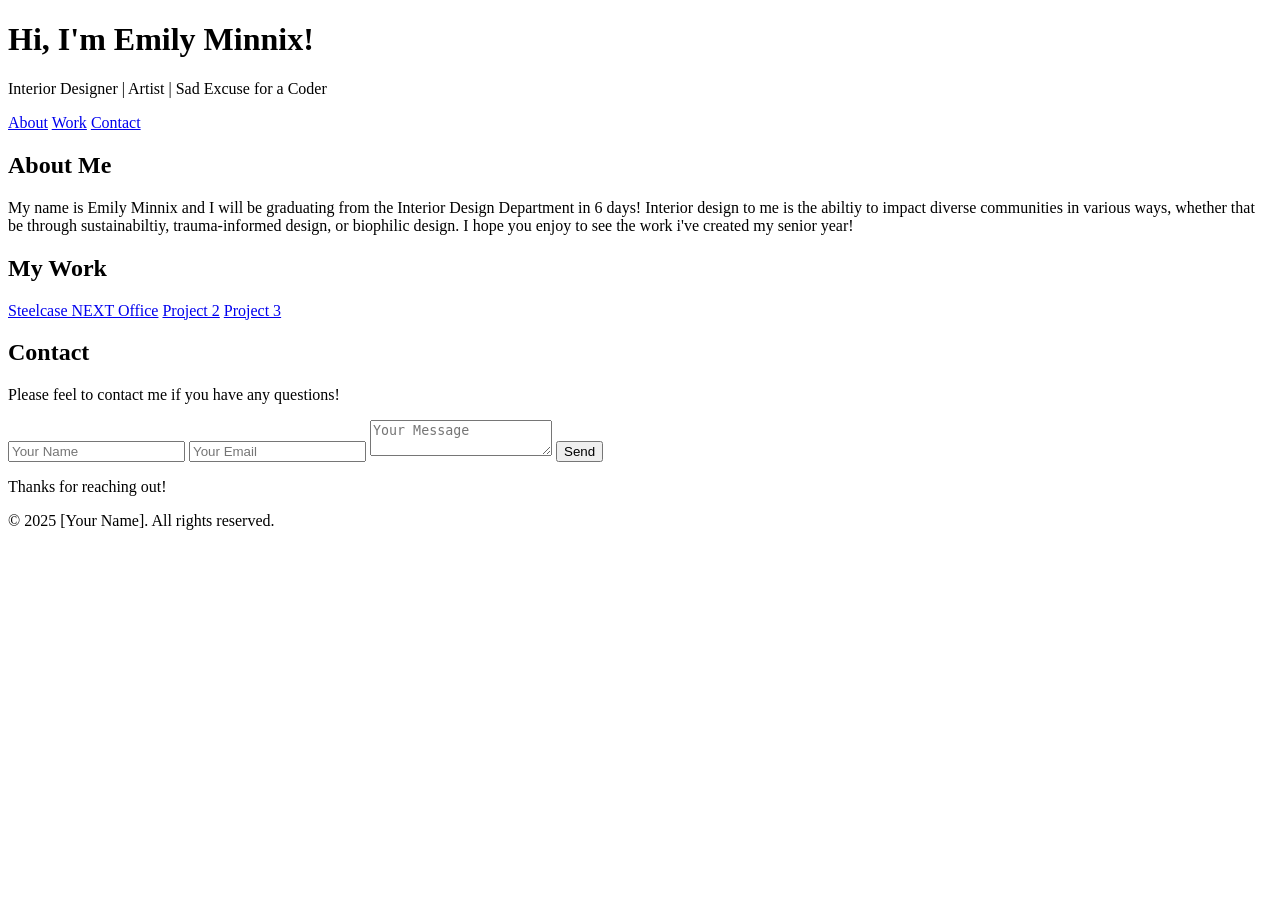
==== index.html @ e34f26a8 "add index" ====
<!DOCTYPE html>
<html lang="en">
<head>
  <meta charset="UTF-8" />
  <meta name="viewport" content="width=device-width, initial-scale=1.0"/>
  <title>My Pink Portfolio</title>
  <link rel="stylesheet" href="style.css" />
</head>
<body>
  <header>
    <h1>Hi, I'm Emily Minnix!</h1>
    <p>Interior Designer | Artist | Sad Excuse for a Coder</p>
  </header>

  <nav>
    <a href="#about">About</a>
    <a href="#work">Work</a>
    <a href="#contact">Contact</a>
  </nav>

  <main>
    <section id="about">
      <h2>About Me</h2>
      <p>My name is Emily Minnix and I will be graduating from the Interior Design Department in 6 days! Interior design to me is the abiltiy to impact diverse communities in various ways, whether that be through sustainabiltiy, trauma-informed design, or biophilic design. I hope you enjoy to see the work i've created my senior year!</p>
    </section>

    <section id="work">
        <h2>My Work</h2>
        <div class="gallery">
          <a href="Steelcase.html" class="card">Steelcase NEXT Office</a>
          <a href="project2.html" class="card">Project 2</a>
          <a href="project3.html" class="card">Project 3</a>
        </div>
      </section>

    <section id="contact">
      <h2>Contact</h2>
      <p>Please feel to contact me if you have any questions!</p>
      <form id="contact-form">
        <input type="text" placeholder="Your Name" required />
        <input type="email" placeholder="Your Email" required />
        <textarea placeholder="Your Message" required></textarea>
        <button type="submit">Send</button>
      </form>
      <p id="confirmation" class="hidden">Thanks for reaching out!</p>
    </section>
  </main>

  <footer>
    <p>© 2025 [Your Name]. All rights reserved.</p>
  </footer>

  <script src="script.js"></script>
</body>
</html>
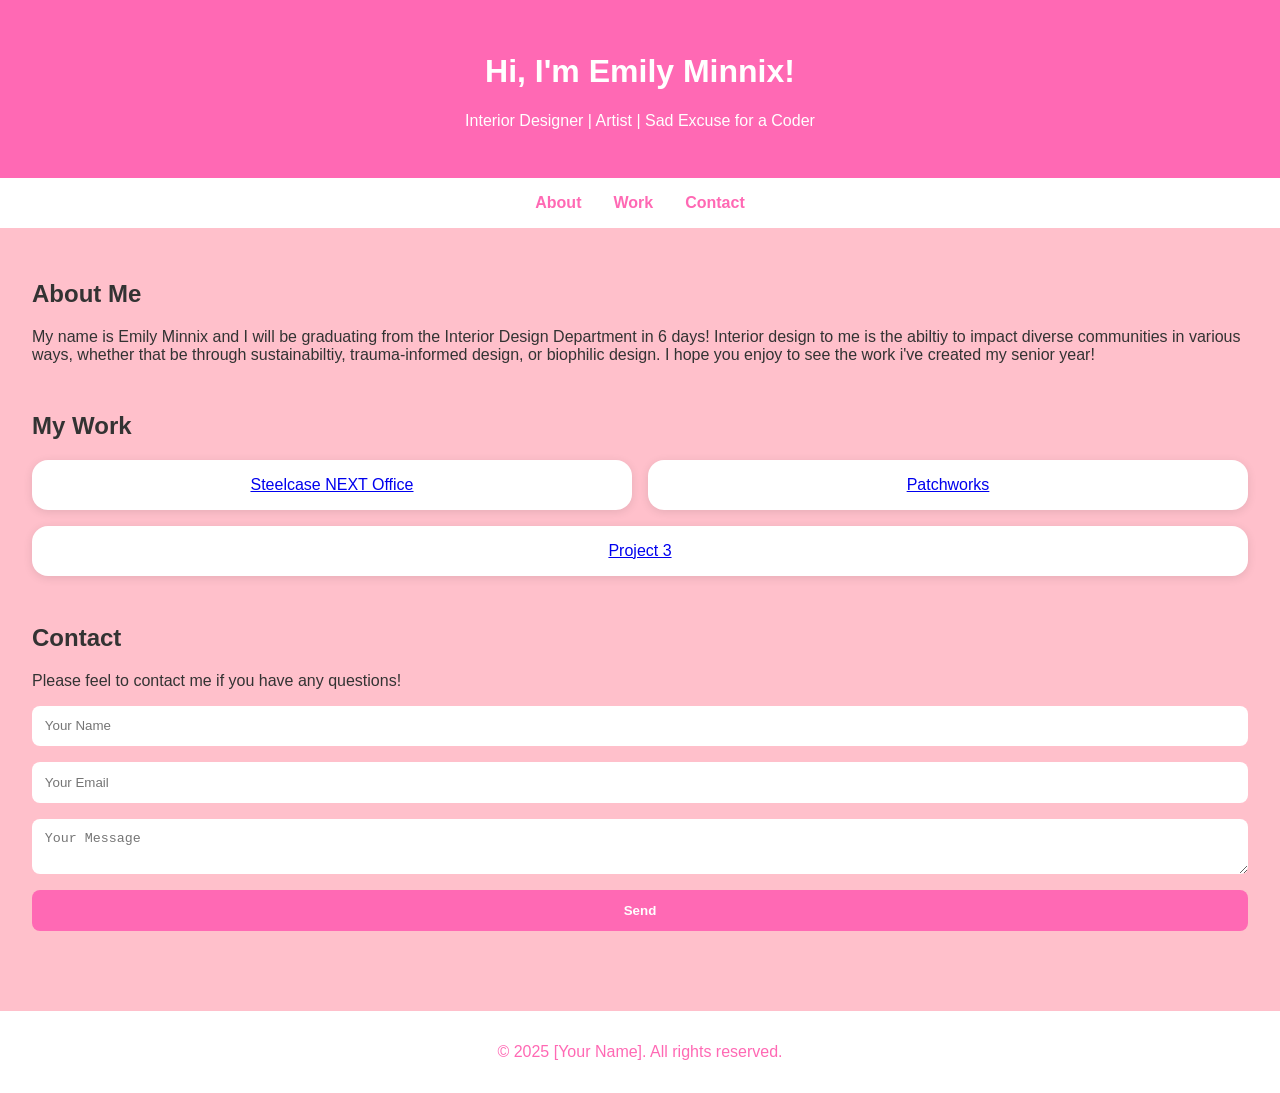
==== commit fc111bda: "add info for patchwork and steelcase" ====
--- a/index.html
+++ b/index.html
@@ -28,7 +28,7 @@
         <h2>My Work</h2>
         <div class="gallery">
           <a href="Steelcase.html" class="card">Steelcase NEXT Office</a>
-          <a href="project2.html" class="card">Project 2</a>
+          <a href="patchwork.html" class="card">Patchworks</a>
           <a href="project3.html" class="card">Project 3</a>
         </div>
       </section>
--- a/style.css
+++ b/style.css
@@ -0,0 +1,116 @@
+:root {
+    --pink: #ffc0cb;
+    --hot-pink: #ff69b4;
+    --white: #fff;
+    --dark: #333;
+  }
+  
+  body {
+    font-family: 'Segoe UI', sans-serif;
+    margin: 0;
+    background: var(--pink);
+    color: var(--dark);
+  }
+  
+  header {
+    text-align: center;
+    padding: 2rem;
+    background: var(--hot-pink);
+    color: var(--white);
+  }
+  
+  nav {
+    display: flex;
+    justify-content: center;
+    gap: 2rem;
+    background: var(--white);
+    padding: 1rem;
+  }
+  
+  nav a {
+    text-decoration: none;
+    color: var(--hot-pink);
+    font-weight: bold;
+  }
+  
+  main {
+    padding: 2rem;
+  }
+  
+  section {
+    margin-bottom: 3rem;
+  }
+  
+  .gallery {
+    display: flex;
+    gap: 1rem;
+    flex-wrap: wrap;
+  }
+  
+  .card {
+    background: var(--white);
+    padding: 1rem;
+    border-radius: 1rem;
+    box-shadow: 0 2px 10px rgba(0,0,0,0.1);
+    flex: 1 1 30%;
+    text-align: center;
+  }
+  
+  form {
+    display: flex;
+    flex-direction: column;
+    gap: 1rem;
+  }
+  
+  input, textarea {
+    padding: 0.8rem;
+    border: none;
+    border-radius: 0.5rem;
+  }
+  
+  button {
+    background: var(--hot-pink);
+    color: var(--white);
+    padding: 0.8rem;
+    border: none;
+    border-radius: 0.5rem;
+    cursor: pointer;
+    font-weight: bold;
+  }
+  
+  button:hover {
+    background: #e55ca8;
+  }
+  
+  footer {
+    text-align: center;
+    padding: 1rem;
+    background: var(--white);
+    color: var(--hot-pink);
+  }
+  
+  .hidden {
+    display: none;
+  }
+  .project-images {
+    margin-top: 2rem;
+  }
+  
+  .image-grid {
+    display: flex;
+    flex-wrap: wrap;
+    gap: 1rem;
+  }
+  
+  .image-grid img {
+    width: 500px; /* or 150px, 100% etc. */
+    height: auto;
+    border-radius: 1rem;
+    box-shadow: 0 4px 15px rgba(0,0,0,0.1);
+    transition: transform 0.2s ease;
+  
+  }
+  
+  .image-grid img:hover {
+    transform: scale(1.05);
+  }
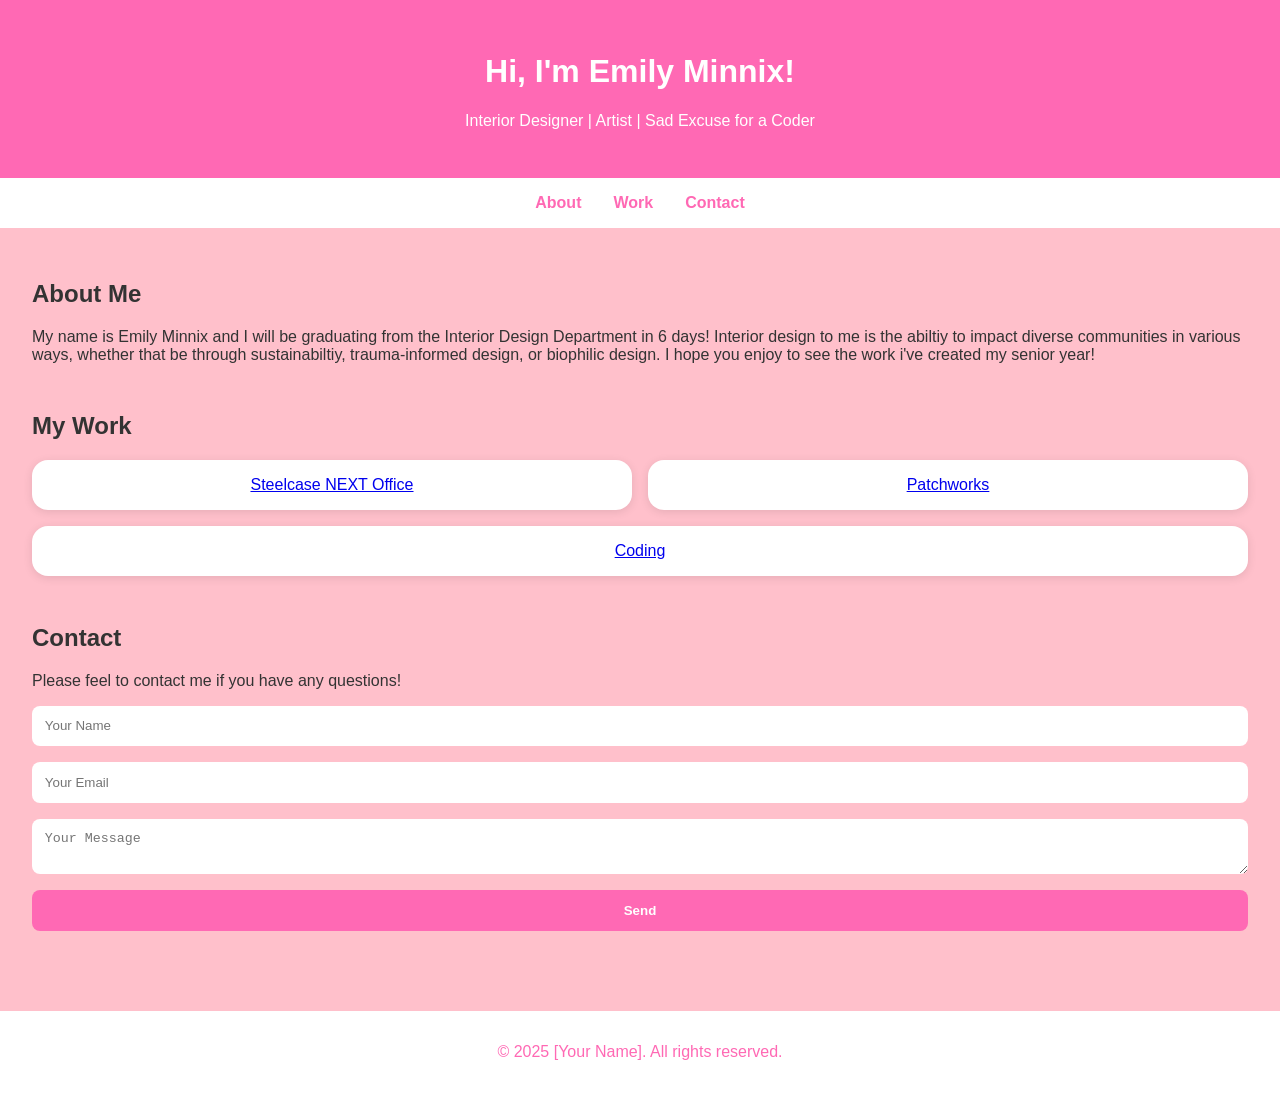
==== commit aa09e1bf: "edit for coding" ====
--- a/index.html
+++ b/index.html
@@ -29,7 +29,7 @@
         <div class="gallery">
           <a href="Steelcase.html" class="card">Steelcase NEXT Office</a>
           <a href="patchwork.html" class="card">Patchworks</a>
-          <a href="project3.html" class="card">Project 3</a>
+          <a href="code.html" class="card">Coding</a>
         </div>
       </section>
 
